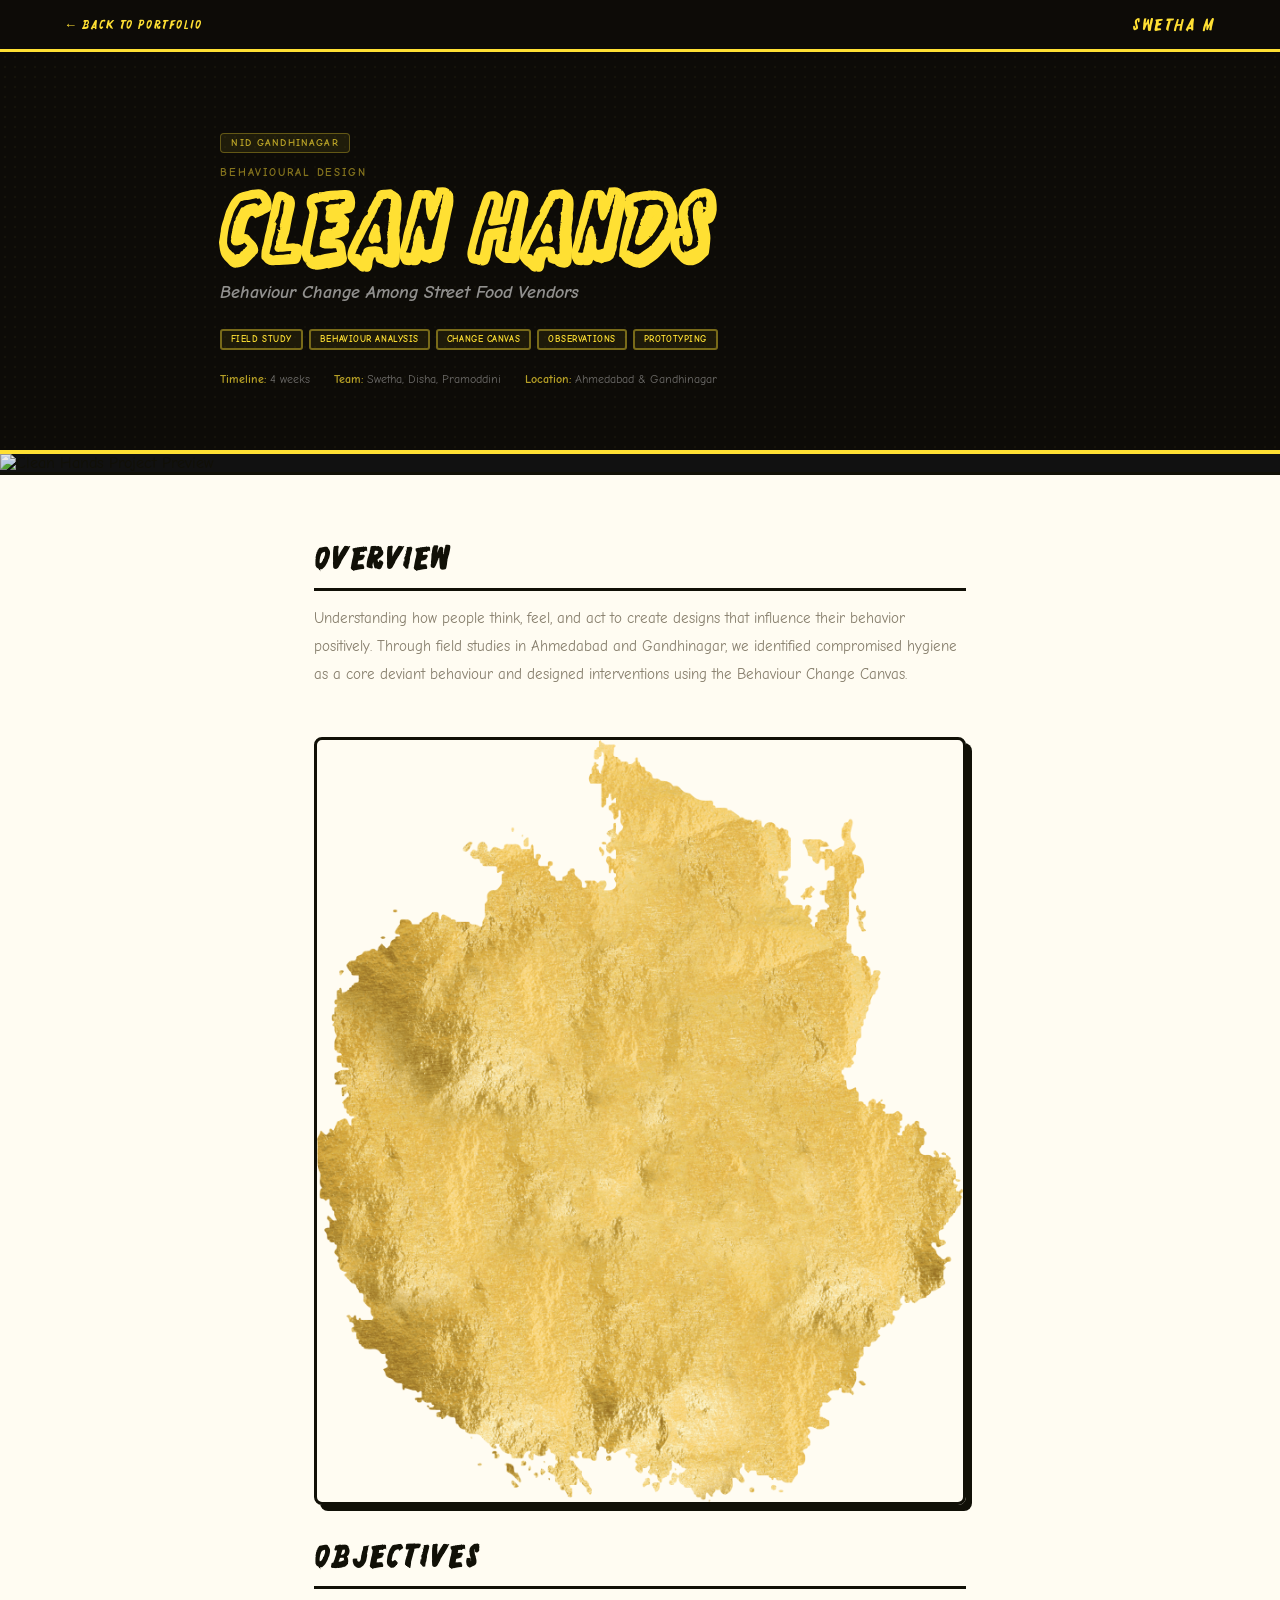
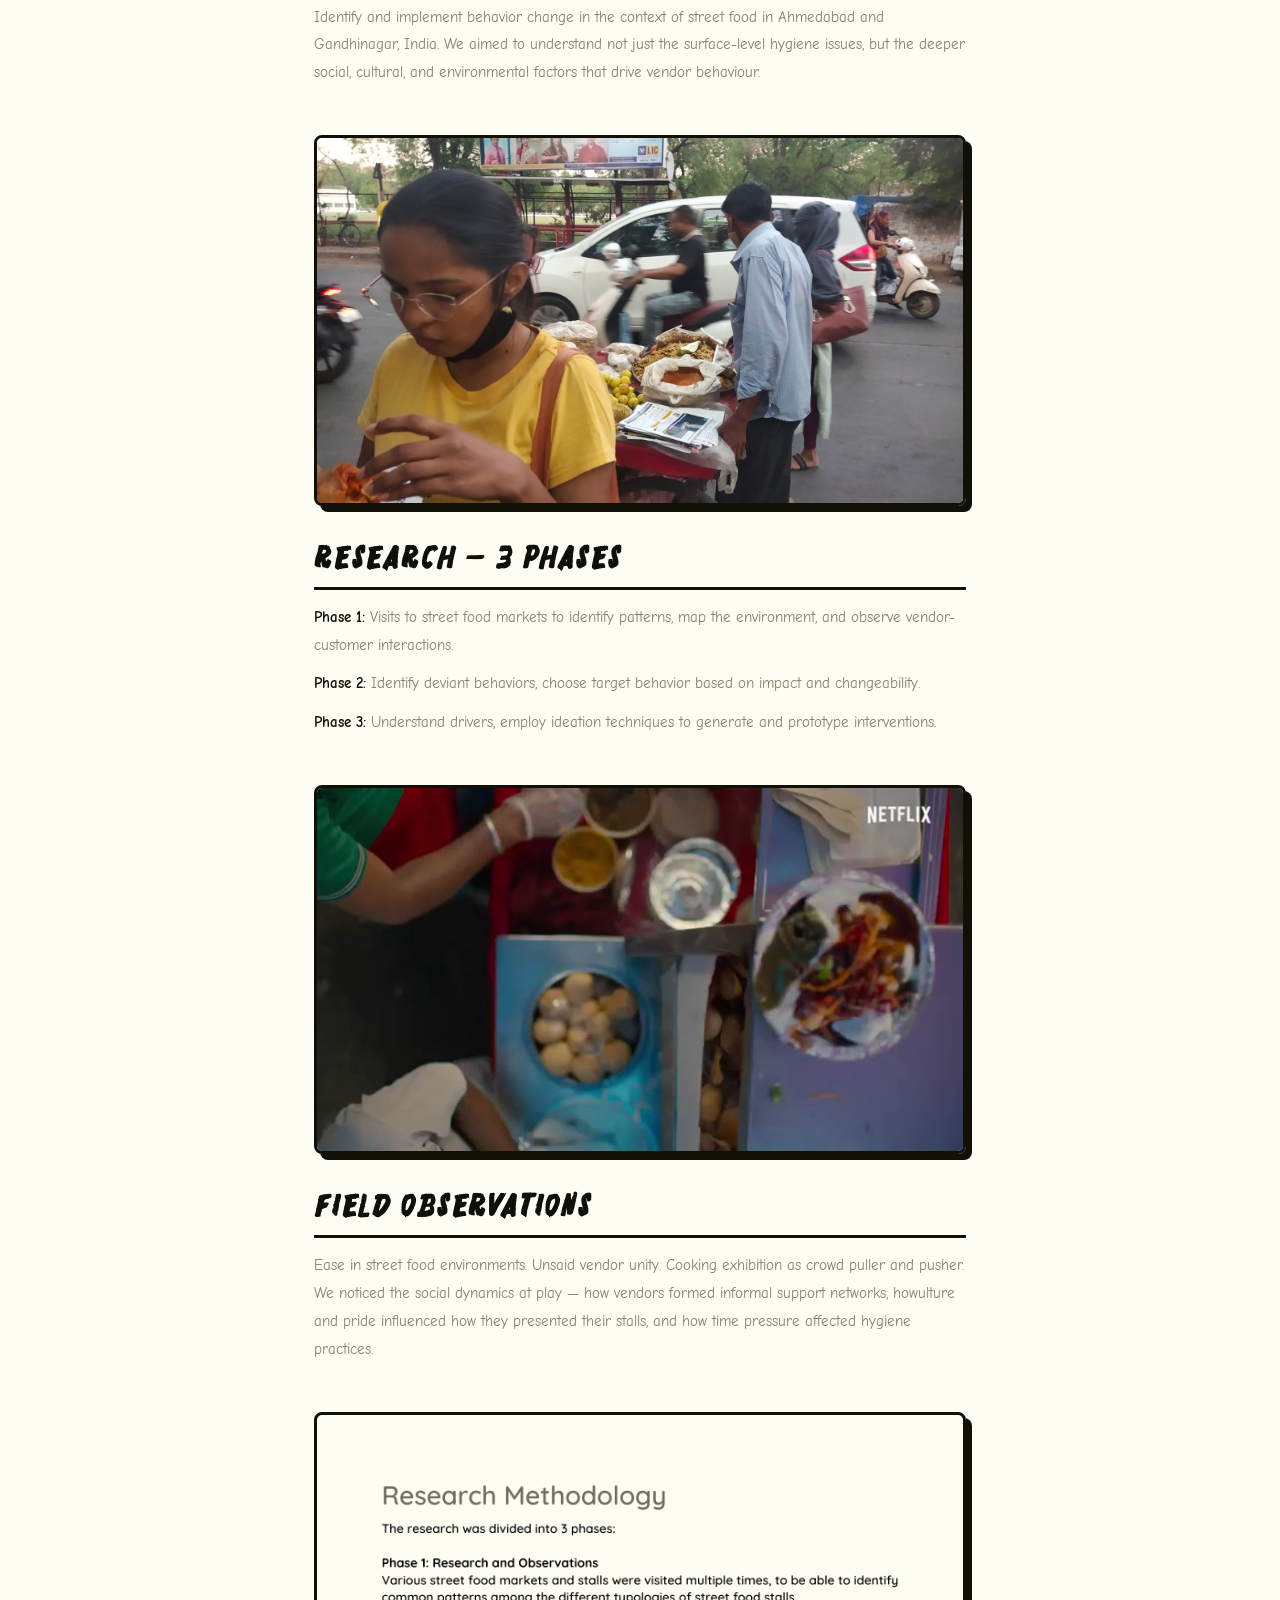
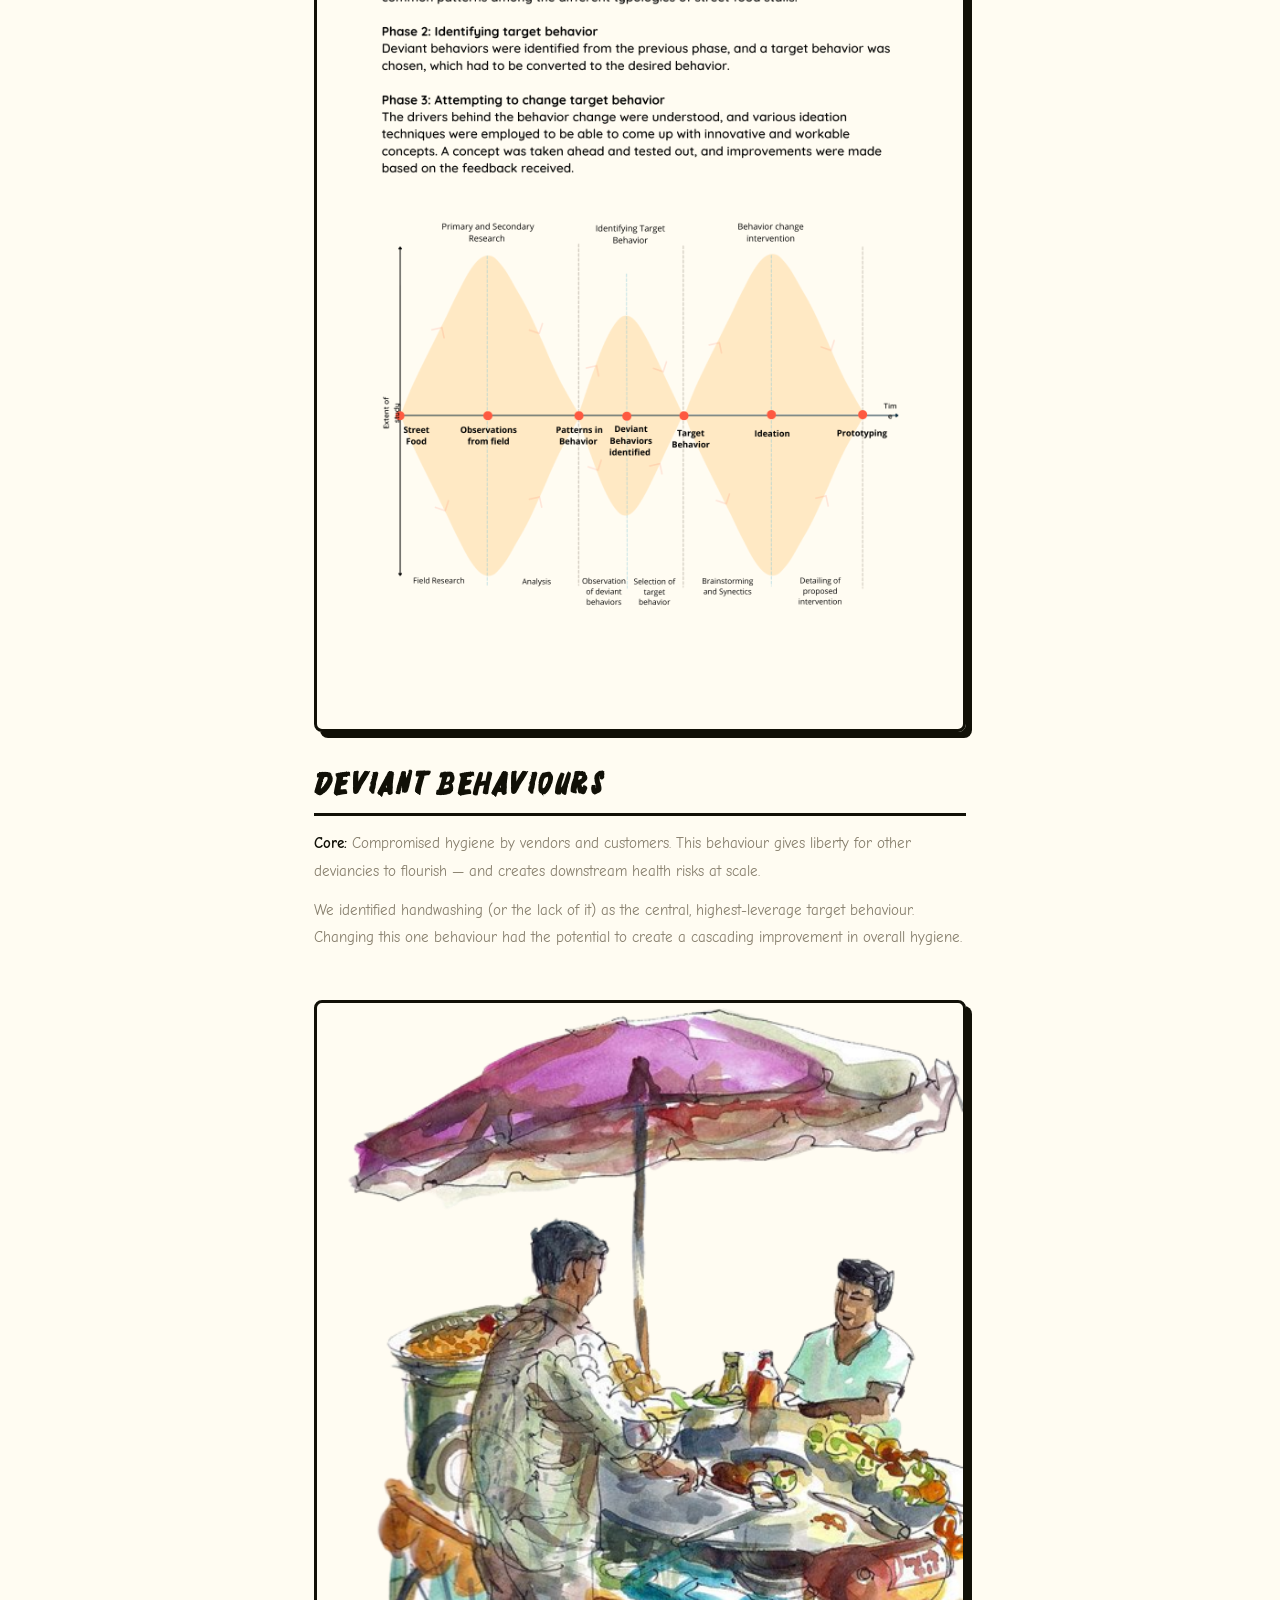
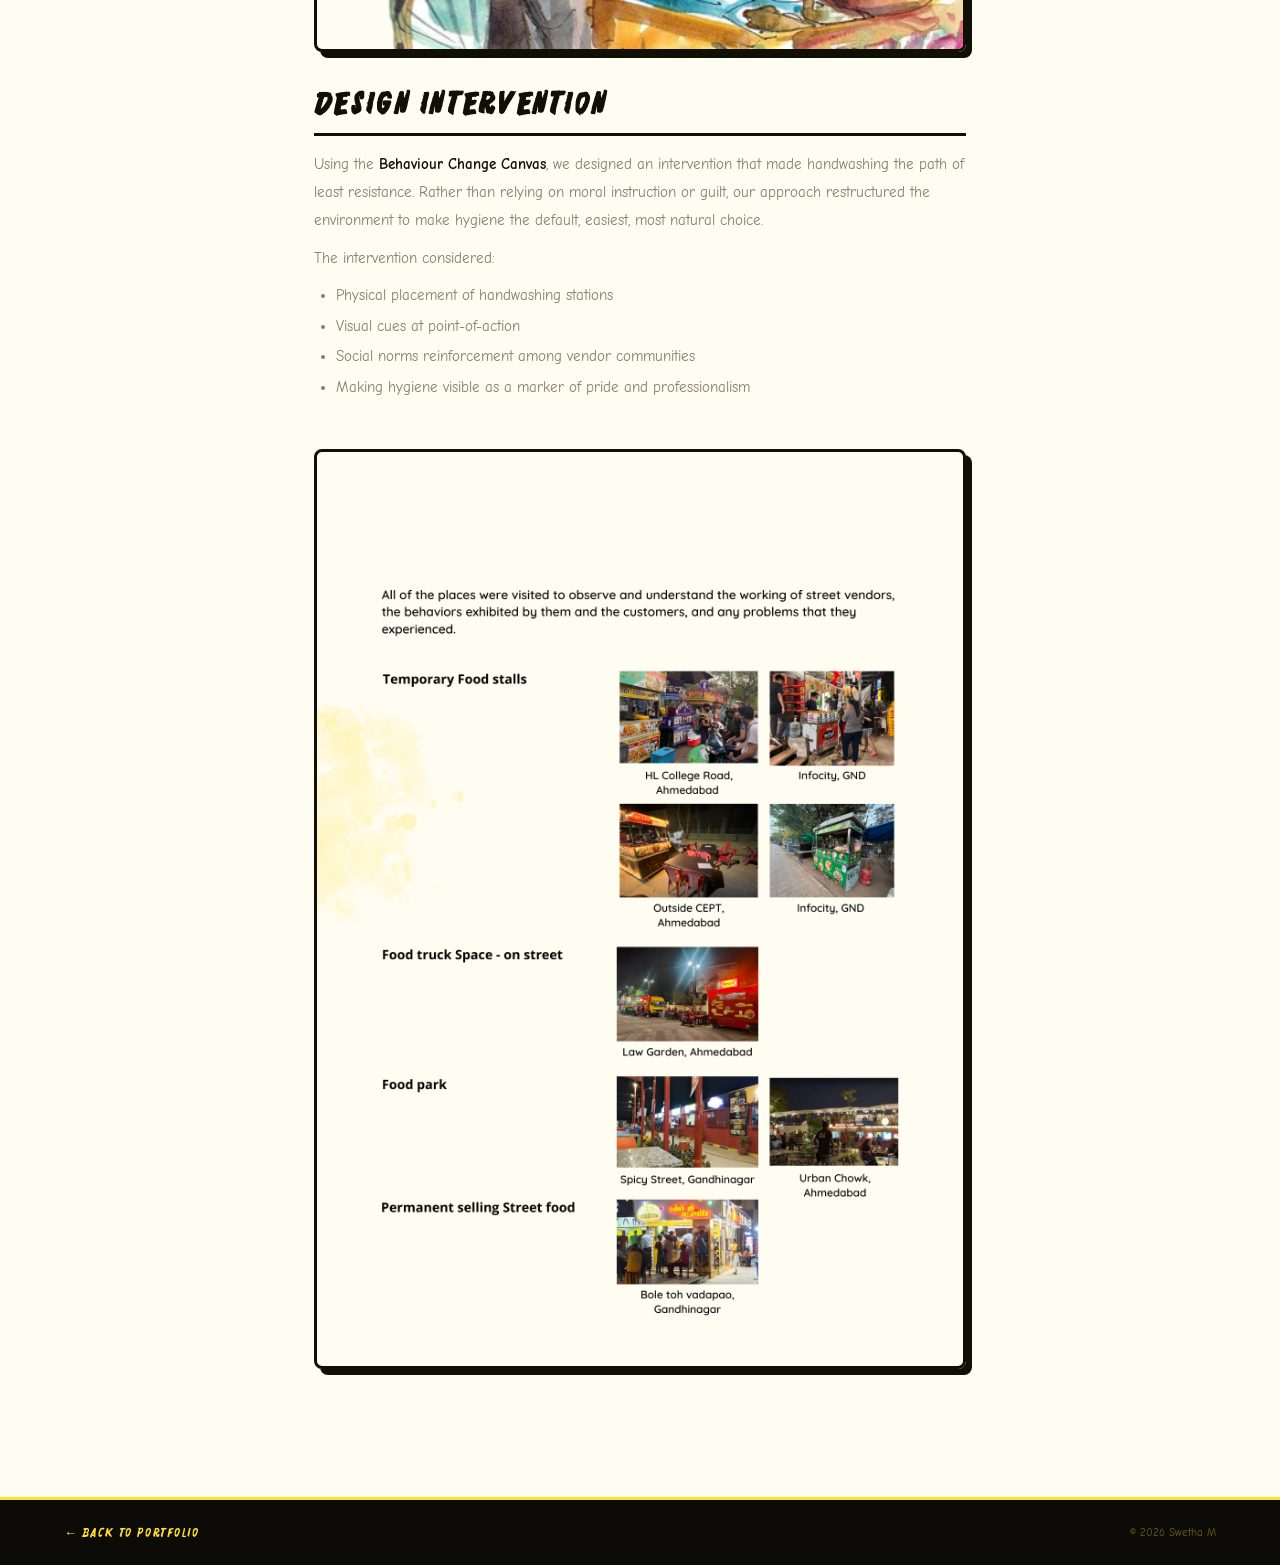
==== behavior.html @ 95fffbc6 "feat: Add multiple new project detail pages with dedicated styling, images, and content, integrating" ====
<!DOCTYPE html>
<html lang="en">

<head>
    <meta charset="UTF-8">
    <meta name="viewport" content="width=device-width, initial-scale=1.0">
    <title>Clean Hand Practice Among Street Food Vendors | Swetha M</title>
    <link rel="stylesheet" href="project-detail.css">
</head>

<body>
    <nav class="pd-nav">
        <a href="index.html" class="pd-back">← Back to Portfolio</a>
        <span class="pd-brand">Swetha M</span>
    </nav>

    <header class="pd-hero">
        <div class="pd-hero-inner">
            <div class="pd-logo-badge">NID Gandhinagar</div>
            <div class="pd-cat">Behavioural Design</div>
            <h1 class="pd-title">Clean Hands</h1>
            <p class="pd-subtitle">Behaviour Change Among Street Food Vendors</p>
            <div class="pd-tags">
                <span class="pd-tag">Field Study</span>
                <span class="pd-tag">Behaviour Analysis</span>
                <span class="pd-tag">Change Canvas</span>
                <span class="pd-tag">Observations</span>
                <span class="pd-tag">Prototyping</span>
            </div>
            <div class="pd-meta">
                <span><strong>Timeline:</strong> 4 weeks</span>
                <span><strong>Team:</strong> Swetha, Disha, Pramoddini</span>
                <span><strong>Location:</strong> Ahmedabad &amp; Gandhinagar</span>
            </div>
        </div>
    </header>

    <div class="pd-preview-img">
        <img src="images/behavior_preview.jpg" alt="Clean Hands Project Preview">
    </div>

    <main class="pd-main">

        <section class="pd-section">
            <h2>Overview</h2>
            <p>Understanding how people think, feel, and act to create designs that influence their behavior positively.
                Through field studies in Ahmedabad and Gandhinagar, we identified compromised hygiene as a core deviant
                behaviour and designed interventions using the Behaviour Change Canvas.</p>
        </section>

        <div class="pd-img-wrap">
            <img src="images/2e8212_9fc07fd6d23d4.png" alt="Project overview">
        </div>

        <section class="pd-section">
            <h2>Objectives</h2>
            <p>Identify and implement behavior change in the context of street food in Ahmedabad and Gandhinagar, India.
                We aimed to understand not just the surface-level hygiene issues, but the deeper social, cultural, and
                environmental factors that drive vendor behaviour.</p>
        </section>

        <div class="pd-img-wrap">
            <img src="images/2e8212_bc9b0c4cdcaf4.jpg" alt="Research objectives">
        </div>

        <section class="pd-section">
            <h2>Research — 3 Phases</h2>
            <p><strong>Phase 1:</strong> Visits to street food markets to identify patterns, map the environment, and
                observe vendor-customer interactions.</p>
            <p><strong>Phase 2:</strong> Identify deviant behaviors, choose target behavior based on impact and
                changeability.</p>
            <p><strong>Phase 3:</strong> Understand drivers, employ ideation techniques to generate and prototype
                interventions.</p>
        </section>

        <div class="pd-img-wrap">
            <img src="images/2e8212_c8f3e980d4464.jpg" alt="Research phases">
        </div>

        <section class="pd-section">
            <h2>Field Observations</h2>
            <p>Ease in street food environments. Unsaid vendor unity. Cooking exhibition as crowd puller and pusher. We
                noticed the social dynamics at play — how vendors formed informal support networks, howulture and pride
                influenced how they presented their stalls, and how time pressure affected hygiene practices.</p>
        </section>

        <div class="pd-img-wrap">
            <img src="images/2e8212_8e2a40c0edf14.png" alt="Field observations">
        </div>

        <section class="pd-section">
            <h2>Deviant Behaviours</h2>
            <p><strong>Core:</strong> Compromised hygiene by vendors and customers. This behaviour gives liberty for
                other deviancies to flourish — and creates downstream health risks at scale.</p>
            <p>We identified handwashing (or the lack of it) as the central, highest-leverage target behaviour. Changing
                this one behaviour had the potential to create a cascading improvement in overall hygiene.</p>
        </section>

        <div class="pd-img-wrap">
            <img src="images/2e8212_14efc33294224.png" alt="Deviant behaviour mapping">
        </div>

        <section class="pd-section">
            <h2>Design Intervention</h2>
            <p>Using the <strong>Behaviour Change Canvas</strong>, we designed an intervention that made handwashing the
                path of least resistance. Rather than relying on moral instruction or guilt, our approach restructured
                the environment to make hygiene the default, easiest, most natural choice.</p>
            <p>The intervention considered:</p>
            <ul>
                <li>Physical placement of handwashing stations</li>
                <li>Visual cues at point-of-action</li>
                <li>Social norms reinforcement among vendor communities</li>
                <li>Making hygiene visible as a marker of pride and professionalism</li>
            </ul>
        </section>

        <div class="pd-img-wrap">
            <img src="images/2e8212_6b59a382081e4.png" alt="Design intervention">
        </div>

    </main>

    <footer class="pd-footer">
        <a href="index.html" class="pd-back-footer">← Back to Portfolio</a>
        <span>© 2026 Swetha M</span>
    </footer>
</body>

</html>
---- project-detail.css ----
/* ==============================================
   SWETHA M | PROJECT DETAIL PAGES
   project-detail.css
   ============================================== */

@import url('https://fonts.googleapis.com/css2?family=Bangers&family=Comic+Neue:ital,wght@0,400;0,700;1,400;1,700&family=Raleway:ital,wght@0,400;0,600;0,700;0,800;1,400&display=swap');

@font-face {
    font-family: 'CA Smut';
    src: url('fonts/CASmut-Regular.otf') format('opentype');
    font-weight: normal;
    font-style: normal;
}

@font-face {
    font-family: 'CA Smut Fill';
    src: url('fonts/CASmut-Fill.otf') format('opentype');
    font-weight: normal;
    font-style: normal;
}

:root {
    --ink: #111007;
    --ink2: #3A2E18;
    --paper: #FFFCF2;
    --gold: #D4A017;
    --c-home: #FFE033;
    --bg: #0D0B07;
    --fh: 'CA Smut', 'Bangers', cursive;
    --fhf: 'CA Smut Fill', 'CA Smut', cursive;
    --fb: 'Comic Neue', cursive;
    --ease: cubic-bezier(.22, 1, .36, 1);
}

*,
*::before,
*::after {
    margin: 0;
    padding: 0;
    box-sizing: border-box;
}

html {
    background: var(--paper);
    scroll-behavior: smooth;
}

body {
    font-family: var(--fb);
    color: var(--ink);
    background: var(--paper);
    min-height: 100vh;
}

a {
    color: inherit;
    text-decoration: none;
}

img {
    display: block;
    max-width: 100%;
    height: auto;
}

/* ── NAV ── */
.pd-nav {
    position: sticky;
    top: 0;
    z-index: 100;
    display: flex;
    align-items: center;
    justify-content: space-between;
    padding: .85rem 5%;
    background: var(--bg);
    border-bottom: 3px solid var(--c-home);
}

.pd-back {
    font-family: var(--fhf);
    font-size: .82rem;
    letter-spacing: .07em;
    color: var(--c-home);
    text-transform: uppercase;
    display: inline-flex;
    align-items: center;
    gap: .35rem;
    transition: .2s;
}

.pd-back:hover {
    color: #fff;
}

.pd-brand {
    font-family: var(--fhf);
    font-size: 1.1rem;
    color: var(--c-home);
    letter-spacing: .1em;
}

/* ── HERO ── */
.pd-hero {
    background: var(--bg);
    background-image: radial-gradient(circle, rgba(255, 224, 51, .04) 1px, transparent 1px);
    background-size: 10px 10px;
    padding: 5rem 5% 4rem;
    border-bottom: 4px solid var(--c-home);
}

.pd-hero-inner {
    max-width: 840px;
    margin: 0 auto;
}

.pd-logo-badge {
    display: inline-block;
    font-family: var(--fb);
    font-size: .6rem;
    font-weight: 800;
    text-transform: uppercase;
    letter-spacing: .12em;
    color: rgba(255, 224, 51, .7);
    background: rgba(255, 224, 51, .08);
    border: 1.5px solid rgba(255, 224, 51, .3);
    padding: .22rem .65rem;
    border-radius: 4px;
    margin-bottom: .8rem;
}

.pd-cat {
    font-family: var(--fb);
    font-size: .68rem;
    font-weight: 800;
    text-transform: uppercase;
    letter-spacing: .18em;
    color: rgba(255, 224, 51, .5);
    margin-bottom: .5rem;
}

.pd-title {
    font-family: var(--fh);
    font-size: clamp(3rem, 7vw, 5.5rem);
    color: var(--c-home);
    line-height: .98;
    letter-spacing: .04em;
    -webkit-text-stroke: 2px var(--c-home);
    margin-bottom: .4rem;
}

.pd-subtitle {
    font-family: var(--fb);
    font-size: clamp(.9rem, 2vw, 1.15rem);
    color: rgba(255, 255, 255, .55);
    font-style: italic;
    font-weight: 600;
    margin-bottom: 1.4rem;
    line-height: 1.5;
}

.pd-tags {
    display: flex;
    flex-wrap: wrap;
    gap: .4rem;
    margin-bottom: 1.4rem;
}

.pd-tag {
    font-family: var(--fb);
    font-size: .58rem;
    font-weight: 700;
    text-transform: uppercase;
    letter-spacing: .06em;
    color: var(--c-home);
    padding: .2rem .55rem;
    border: 2px solid rgba(255, 224, 51, .4);
    border-radius: 3px;
    background: rgba(255, 224, 51, .07);
}

.pd-meta {
    display: flex;
    flex-wrap: wrap;
    gap: 1.5rem;
    font-family: var(--fb);
    font-size: .75rem;
    color: rgba(255, 255, 255, .4);
}

.pd-meta strong {
    color: rgba(255, 224, 51, .7);
}

/* ── PREVIEW IMAGE ── */
.pd-preview-img {
    width: 100%;
    background: #111;
    border-bottom: 3px solid var(--ink);
    max-height: 520px;
    overflow: hidden;
}

.pd-preview-img img {
    width: 100%;
    max-height: 520px;
    object-fit: cover;
    object-position: top center;
    opacity: .92;
}

/* ── MAIN CONTENT ── */
.pd-main {
    max-width: 780px;
    margin: 0 auto;
    padding: 4rem 5% 6rem;
}

/* ── SECTIONS ── */
.pd-section {
    margin-bottom: 3rem;
}

.pd-section h2 {
    font-family: var(--fhf);
    font-size: clamp(1.5rem, 3vw, 2rem);
    color: var(--ink);
    letter-spacing: .04em;
    margin-bottom: .9rem;
    padding-bottom: .5rem;
    border-bottom: 3px solid var(--ink);
}

.pd-section h3 {
    font-family: var(--fhf);
    font-size: 1.15rem;
    color: var(--ink);
    margin-bottom: .6rem;
    letter-spacing: .04em;
}

.pd-section p {
    font-size: .92rem;
    color: rgba(58, 46, 24, .62);
    line-height: 1.9;
    margin-bottom: .65rem;
}

.pd-section ul,
.pd-section ol {
    padding-left: 1.4rem;
    margin-bottom: .65rem;
}

.pd-section li {
    font-size: .92rem;
    color: rgba(58, 46, 24, .62);
    line-height: 1.8;
    margin-bottom: .25rem;
}

.pd-section strong {
    color: var(--ink);
}

.pd-section em {
    font-style: italic;
}

.pd-section blockquote {
    border-left: 4px solid var(--ink);
    padding: .5rem 0 .5rem 1.2rem;
    margin: 1rem 0;
    font-style: italic;
    font-weight: 600;
    color: var(--ink2);
    font-size: 1rem;
    line-height: 1.7;
    background: rgba(212, 160, 23, .07);
    border-radius: 0 6px 6px 0;
}

/* Callout variant */
.pd-section--callout {
    background: rgba(255, 224, 51, .1);
    border: 2.5px solid var(--ink);
    border-radius: 8px;
    padding: 1.5rem 1.8rem;
    box-shadow: 5px 5px 0 var(--ink);
}

.pd-section--callout h3 {
    font-family: var(--fhf);
    font-size: 1.2rem;
    color: var(--ink);
    margin-bottom: .7rem;
}

/* ── IMAGES ── */
.pd-img-wrap {
    margin: 2rem 0;
    border: 3px solid var(--ink);
    border-radius: 8px;
    overflow: hidden;
    box-shadow: 6px 6px 0 var(--ink);
}

.pd-img-wrap img {
    width: 100%;
    display: block;
}

.pd-img-grid {
    display: grid;
    grid-template-columns: 1fr 1fr;
    gap: 1rem;
    margin: 2rem 0;
}

.pd-img-grid img {
    border: 3px solid var(--ink);
    border-radius: 6px;
    box-shadow: 4px 4px 0 var(--ink);
    object-fit: cover;
    width: 100%;
}

/* ── FOOTER ── */
.pd-footer {
    display: flex;
    align-items: center;
    justify-content: space-between;
    padding: 1.5rem 5%;
    background: var(--bg);
    border-top: 3px solid var(--c-home);
    font-family: var(--fb);
    font-size: .7rem;
    color: rgba(255, 224, 51, .4);
}

.pd-back-footer {
    font-family: var(--fhf);
    font-size: .82rem;
    letter-spacing: .06em;
    color: var(--c-home);
    text-transform: uppercase;
    transition: .2s;
}

.pd-back-footer:hover {
    color: #fff;
}

/* ── RESPONSIVE ── */
@media (max-width: 640px) {
    .pd-img-grid {
        grid-template-columns: 1fr;
    }

    .pd-meta {
        gap: .8rem;
    }
}
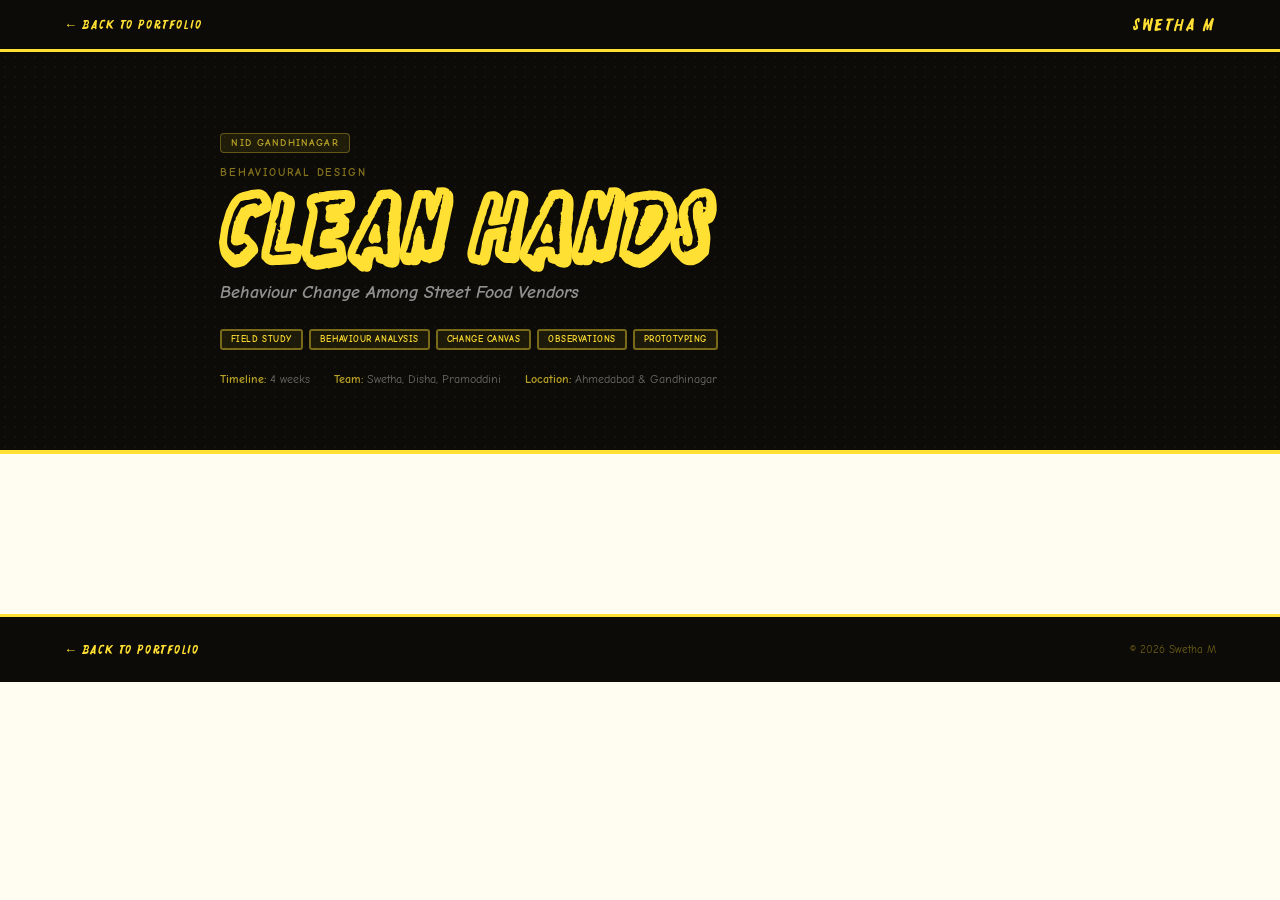
==== commit 51a51b88: "Remove detailed project content from Noodle and Piracy pages, and add new project cover images." ====
--- a/behavior.html
+++ b/behavior.html
@@ -35,90 +35,7 @@
         </div>
     </header>
 
-    <div class="pd-preview-img">
-        <img src="images/behavior_preview.jpg" alt="Clean Hands Project Preview">
-    </div>
-
-    <main class="pd-main">
-
-        <section class="pd-section">
-            <h2>Overview</h2>
-            <p>Understanding how people think, feel, and act to create designs that influence their behavior positively.
-                Through field studies in Ahmedabad and Gandhinagar, we identified compromised hygiene as a core deviant
-                behaviour and designed interventions using the Behaviour Change Canvas.</p>
-        </section>
-
-        <div class="pd-img-wrap">
-            <img src="images/2e8212_9fc07fd6d23d4.png" alt="Project overview">
-        </div>
-
-        <section class="pd-section">
-            <h2>Objectives</h2>
-            <p>Identify and implement behavior change in the context of street food in Ahmedabad and Gandhinagar, India.
-                We aimed to understand not just the surface-level hygiene issues, but the deeper social, cultural, and
-                environmental factors that drive vendor behaviour.</p>
-        </section>
-
-        <div class="pd-img-wrap">
-            <img src="images/2e8212_bc9b0c4cdcaf4.jpg" alt="Research objectives">
-        </div>
-
-        <section class="pd-section">
-            <h2>Research — 3 Phases</h2>
-            <p><strong>Phase 1:</strong> Visits to street food markets to identify patterns, map the environment, and
-                observe vendor-customer interactions.</p>
-            <p><strong>Phase 2:</strong> Identify deviant behaviors, choose target behavior based on impact and
-                changeability.</p>
-            <p><strong>Phase 3:</strong> Understand drivers, employ ideation techniques to generate and prototype
-                interventions.</p>
-        </section>
-
-        <div class="pd-img-wrap">
-            <img src="images/2e8212_c8f3e980d4464.jpg" alt="Research phases">
-        </div>
-
-        <section class="pd-section">
-            <h2>Field Observations</h2>
-            <p>Ease in street food environments. Unsaid vendor unity. Cooking exhibition as crowd puller and pusher. We
-                noticed the social dynamics at play — how vendors formed informal support networks, howulture and pride
-                influenced how they presented their stalls, and how time pressure affected hygiene practices.</p>
-        </section>
-
-        <div class="pd-img-wrap">
-            <img src="images/2e8212_8e2a40c0edf14.png" alt="Field observations">
-        </div>
-
-        <section class="pd-section">
-            <h2>Deviant Behaviours</h2>
-            <p><strong>Core:</strong> Compromised hygiene by vendors and customers. This behaviour gives liberty for
-                other deviancies to flourish — and creates downstream health risks at scale.</p>
-            <p>We identified handwashing (or the lack of it) as the central, highest-leverage target behaviour. Changing
-                this one behaviour had the potential to create a cascading improvement in overall hygiene.</p>
-        </section>
-
-        <div class="pd-img-wrap">
-            <img src="images/2e8212_14efc33294224.png" alt="Deviant behaviour mapping">
-        </div>
-
-        <section class="pd-section">
-            <h2>Design Intervention</h2>
-            <p>Using the <strong>Behaviour Change Canvas</strong>, we designed an intervention that made handwashing the
-                path of least resistance. Rather than relying on moral instruction or guilt, our approach restructured
-                the environment to make hygiene the default, easiest, most natural choice.</p>
-            <p>The intervention considered:</p>
-            <ul>
-                <li>Physical placement of handwashing stations</li>
-                <li>Visual cues at point-of-action</li>
-                <li>Social norms reinforcement among vendor communities</li>
-                <li>Making hygiene visible as a marker of pride and professionalism</li>
-            </ul>
-        </section>
-
-        <div class="pd-img-wrap">
-            <img src="images/2e8212_6b59a382081e4.png" alt="Design intervention">
-        </div>
-
-    </main>
+    <main class="pd-main"></main>
 
     <footer class="pd-footer">
         <a href="index.html" class="pd-back-footer">← Back to Portfolio</a>
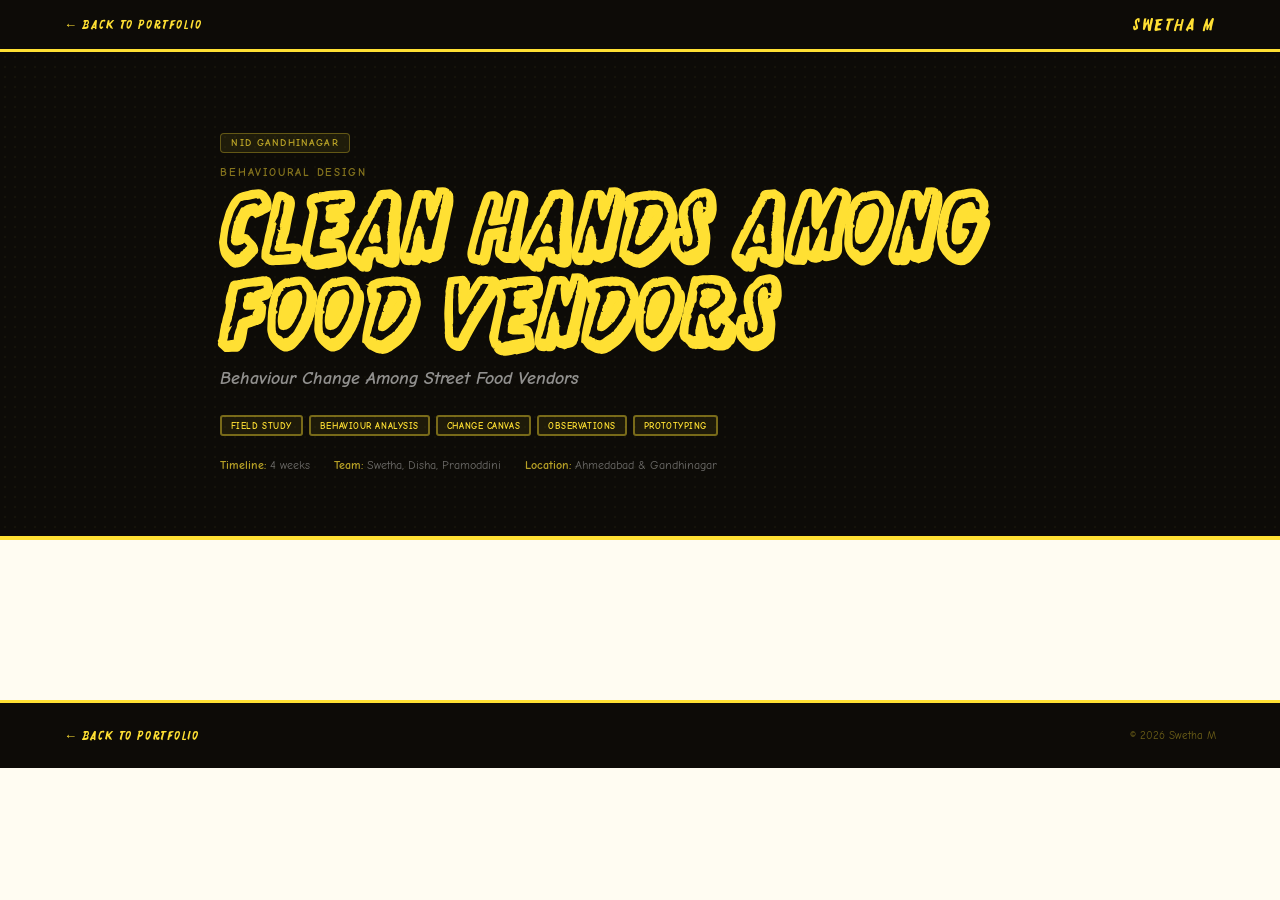
==== commit b36841b8: "feat: Update project titles and a logo across portfolio pages and add `samosablack.png`." ====
--- a/behavior.html
+++ b/behavior.html
@@ -4,7 +4,7 @@
 <head>
     <meta charset="UTF-8">
     <meta name="viewport" content="width=device-width, initial-scale=1.0">
-    <title>Clean Hand Practice Among Street Food Vendors | Swetha M</title>
+    <title>Clean hands among food vendors | Swetha M</title>
     <link rel="stylesheet" href="project-detail.css">
 </head>
 
@@ -18,7 +18,7 @@
         <div class="pd-hero-inner">
             <div class="pd-logo-badge">NID Gandhinagar</div>
             <div class="pd-cat">Behavioural Design</div>
-            <h1 class="pd-title">Clean Hands</h1>
+            <h1 class="pd-title">Clean hands among food vendors</h1>
             <p class="pd-subtitle">Behaviour Change Among Street Food Vendors</p>
             <div class="pd-tags">
                 <span class="pd-tag">Field Study</span>
